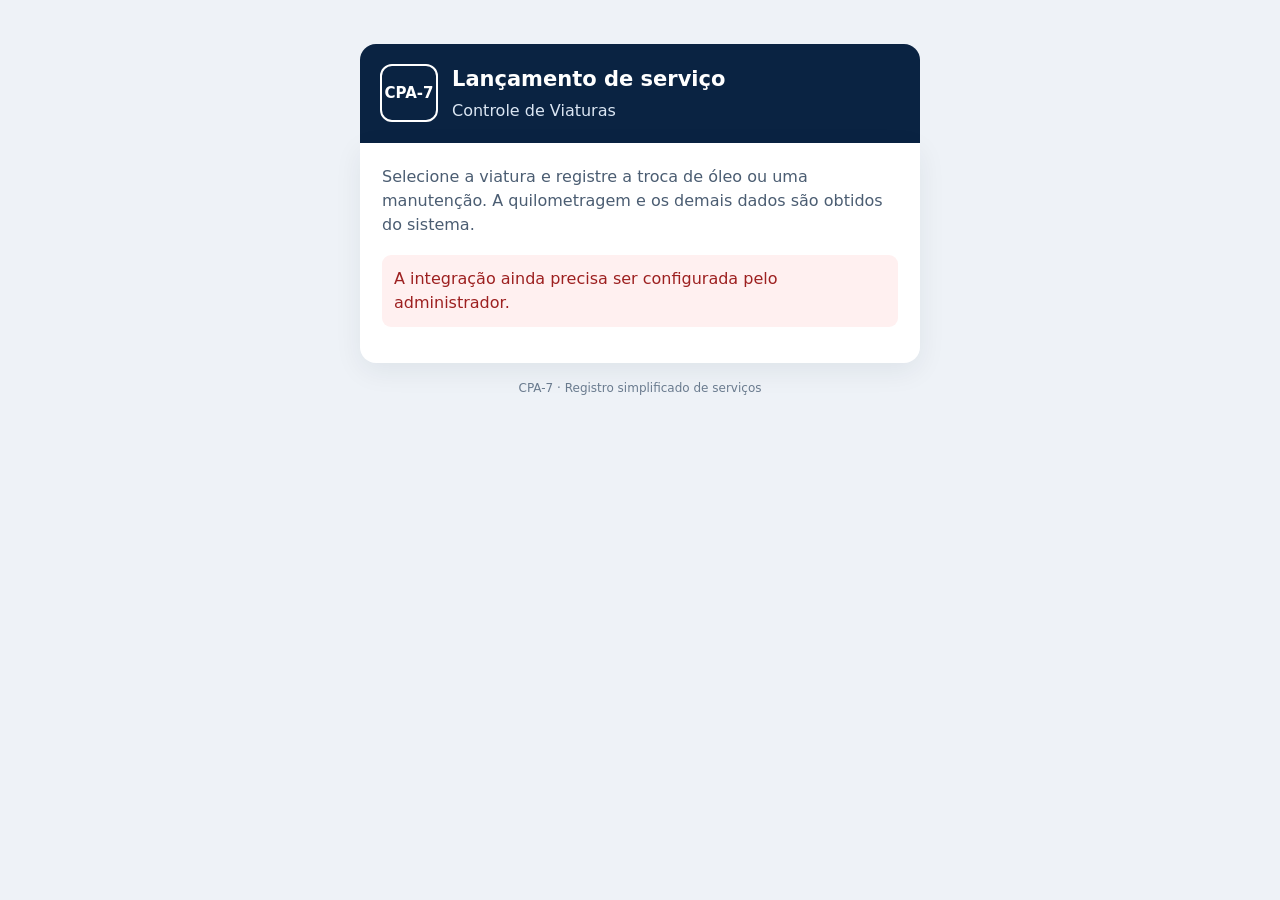
==== lancamento.html @ bb5af2d4 "Add files via upload" ====
<!doctype html>
<html lang="pt-BR">
<head>
<meta charset="utf-8"><meta name="viewport" content="width=device-width,initial-scale=1,viewport-fit=cover">
<meta name="theme-color" content="#0a2342"><title>Lançamento de serviço — CPA-7</title>
<link rel="stylesheet" href="lancamento.css">
</head>
<body>
<main class="wrap">
  <header><div class="mark">CPA-7</div><div><h1>Lançamento de serviço</h1><p>Controle de Viaturas</p></div></header>
  <section class="panel">
    <p class="intro">Selecione a viatura e registre a troca de óleo ou uma manutenção. A quilometragem e os demais dados são obtidos do sistema.</p>
    <div id="status" class="status" role="status">Carregando viaturas…</div>
    <form id="entryForm" hidden>
      <label for="vehicle">Viatura</label><select id="vehicle" required><option value="">Selecione a viatura</option></select>
      <label for="date">Data do serviço</label><input id="date" type="date" required>
      <fieldset><legend>Tipo de lançamento</legend>
        <label class="choice"><input type="radio" name="type" value="Troca de óleo" checked><span>🛢️ Troca de óleo</span></label>
        <label class="choice"><input type="radio" name="type" value="Manutenção preventiva"><span>🔧 Manutenção</span></label>
      </fieldset>
      <div id="turnstile-container" class="full"></div>
      <button id="submit" type="submit">Registrar lançamento</button>
    </form>
    <div id="result" class="result" hidden></div>
  </section>
  <footer>CPA-7 · Registro simplificado de serviços</footer>
</main>
<script src="https://challenges.cloudflare.com/turnstile/v0/api.js?render=explicit" async defer></script>
<script src="lancamento.js"></script>
</body></html>
---- lancamento.css ----
*{box-sizing:border-box}body{margin:0;background:#eef2f7;color:#172b43;font:16px/1.5 system-ui,-apple-system,"Segoe UI",sans-serif}.wrap{width:min(100% - 28px,560px);margin:28px auto}header{display:flex;align-items:center;gap:14px;color:#fff;background:#0a2342;border-radius:16px 16px 0 0;padding:20px}.mark{display:grid;place-items:center;width:58px;height:58px;border:2px solid #fff;border-radius:12px;font-weight:800;font-size:15px}h1{font-size:21px;margin:0}header p{margin:3px 0 0;color:#dbe6f3}.panel{background:#fff;padding:22px;border-radius:0 0 16px 16px;box-shadow:0 8px 28px #10243a12}.intro{margin:0 0 18px;color:#4b5d72}.status{padding:12px;border-radius:9px;background:#edf3fa;color:#304a68;margin-bottom:14px}.status.error{background:#fff0f0;color:#9d2020}.status.success{background:#eaf8ef;color:#176536}label:not(.choice){display:block;font-weight:650;margin:14px 0 6px}select,input[type=date]{width:100%;padding:12px;border:1px solid #b9c6d5;border-radius:9px;background:#fff;color:#172b43;font:inherit;min-height:48px}fieldset{border:1px solid #d7e0e9;border-radius:10px;padding:12px;margin:18px 0}legend{font-weight:700;padding:0 6px}.choice{display:flex;align-items:center;gap:10px;padding:10px 4px;font-weight:600}.choice input{width:18px;height:18px;accent-color:#0a5b9e}button{width:100%;border:0;border-radius:10px;background:#087447;color:white;padding:14px;font:700 16px system-ui;cursor:pointer;min-height:50px}button:disabled{opacity:.6;cursor:wait}.result{padding:14px;border-radius:9px;margin-top:14px;background:#eaf8ef;color:#176536}.result.error{background:#fff0f0;color:#9d2020}footer{text-align:center;color:#6a7b8e;font-size:12px;padding:16px} [hidden]{display:none!important}@media(min-width:500px){.wrap{margin-top:44px}}
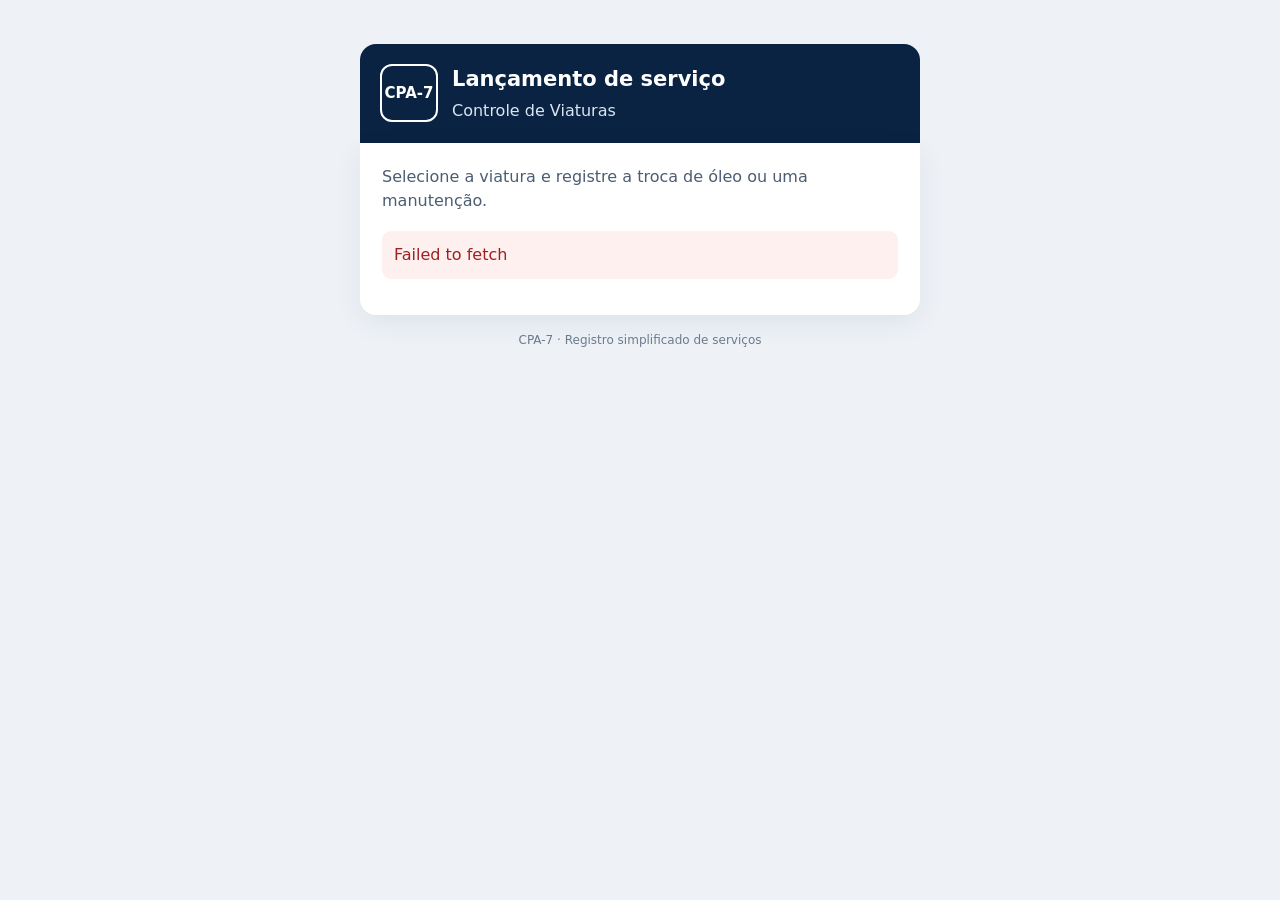
==== commit dca7aed1: "Update lancamento.html" ====
--- a/lancamento.html
+++ b/lancamento.html
@@ -1,23 +1,57 @@
+
 <!doctype html>
 <html lang="pt-BR">
 <head>
-<meta charset="utf-8"><meta name="viewport" content="width=device-width,initial-scale=1,viewport-fit=cover">
-<meta name="theme-color" content="#0a2342"><title>Lançamento de serviço — CPA-7</title>
+<meta charset="utf-8">
+<meta name="viewport" content="width=device-width,initial-scale=1,viewport-fit=cover">
+<meta name="theme-color" content="#0a2342">
+<title>Lançamento de serviço — CPA-7</title>
 <link rel="stylesheet" href="lancamento.css">
 </head>
 <body>
 <main class="wrap">
-  <header><div class="mark">CPA-7</div><div><h1>Lançamento de serviço</h1><p>Controle de Viaturas</p></div></header>
+  <header>
+    <div class="mark">CPA-7</div>
+    <div><h1>Lançamento de serviço</h1><p>Controle de Viaturas</p></div>
+  </header>
   <section class="panel">
-    <p class="intro">Selecione a viatura e registre a troca de óleo ou uma manutenção. A quilometragem e os demais dados são obtidos do sistema.</p>
+    <p class="intro">Selecione a viatura e registre a troca de óleo ou uma manutenção.</p>
     <div id="status" class="status" role="status">Carregando viaturas…</div>
     <form id="entryForm" hidden>
-      <label for="vehicle">Viatura</label><select id="vehicle" required><option value="">Selecione a viatura</option></select>
-      <label for="date">Data do serviço</label><input id="date" type="date" required>
-      <fieldset><legend>Tipo de lançamento</legend>
+      <label for="vehicle">Viatura</label>
+      <select id="vehicle" required><option value="">Selecione a viatura</option></select>
+
+      <label for="date">Data do serviço</label>
+      <input id="date" type="date" required>
+
+      <fieldset>
+        <legend>Tipo de lançamento</legend>
         <label class="choice"><input type="radio" name="type" value="Troca de óleo" checked><span>🛢️ Troca de óleo</span></label>
         <label class="choice"><input type="radio" name="type" value="Manutenção preventiva"><span>🔧 Manutenção</span></label>
       </fieldset>
+
+      <div id="maintenance-fields" hidden>
+        <label for="km">Quilometragem (KM)</label>
+        <input id="km" type="number" min="0" step="1" inputmode="numeric">
+
+        <label for="maintenance-type">Tipo de manutenção</label>
+        <select id="maintenance-type">
+          <option value="Manutenção preventiva">Manutenção preventiva</option>
+          <option value="Manutenção corretiva">Manutenção corretiva</option>
+          <option value="Pneus">Pneus</option>
+          <option value="Bateria">Bateria</option>
+          <option value="Freios">Freios</option>
+          <option value="Revisão">Revisão</option>
+          <option value="Outro">Outro</option>
+        </select>
+
+        <label for="value">Valor (R$), se houver</label>
+        <input id="value" type="number" min="0" step="0.01" inputmode="decimal">
+
+        <label for="desc">Descrição do serviço</label>
+        <textarea id="desc" rows="4" maxlength="500"></textarea>
+      </div>
+
       <div id="turnstile-container" class="full"></div>
       <button id="submit" type="submit">Registrar lançamento</button>
     </form>
@@ -27,4 +61,5 @@
 </main>
 <script src="https://challenges.cloudflare.com/turnstile/v0/api.js?render=explicit" async defer></script>
 <script src="lancamento.js"></script>
-</body></html>
+</body>
+</html>
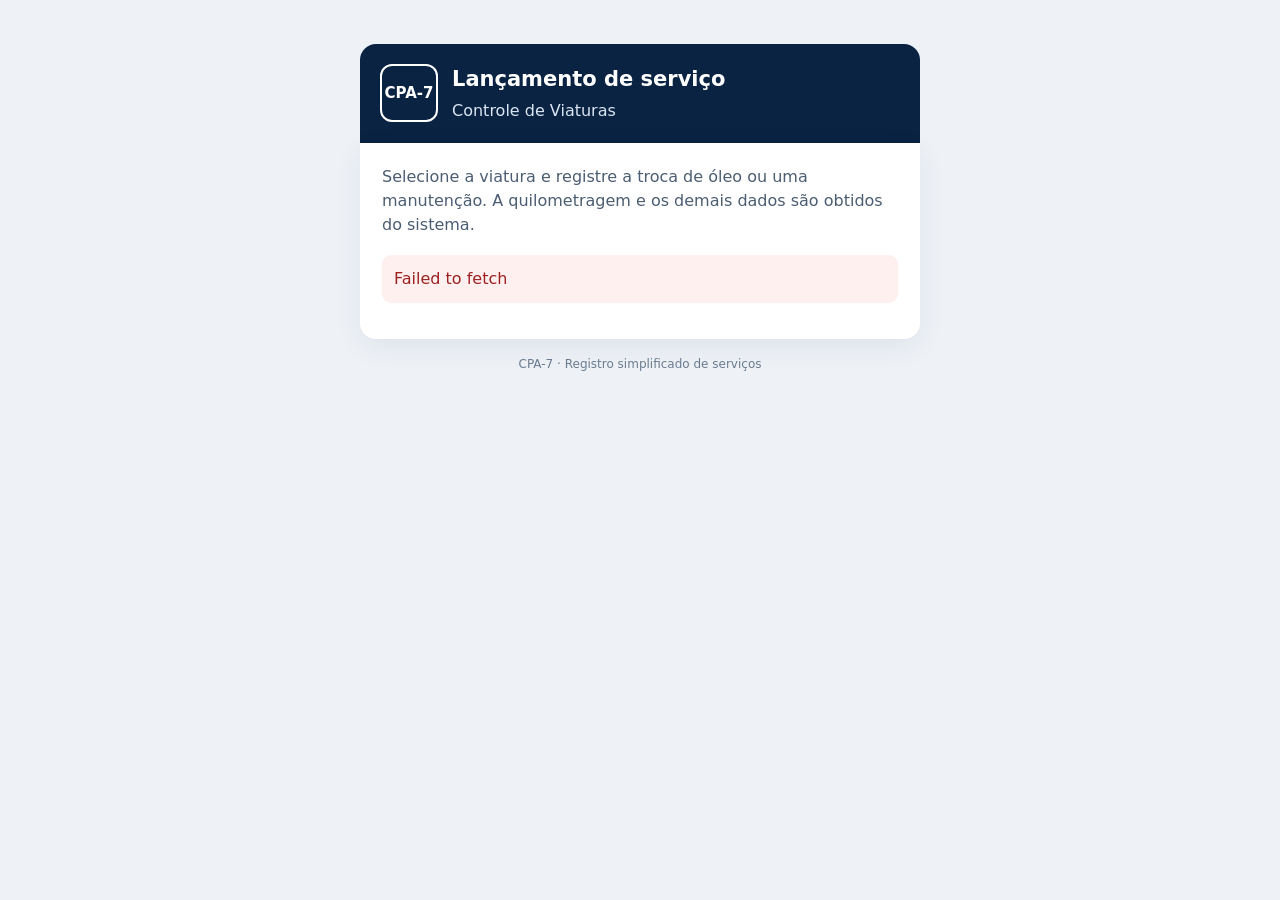
==== commit c507d1ee: "Add files via upload" ====
--- a/lancamento.html
+++ b/lancamento.html
@@ -1,57 +1,34 @@
-
 <!doctype html>
 <html lang="pt-BR">
 <head>
-<meta charset="utf-8">
-<meta name="viewport" content="width=device-width,initial-scale=1,viewport-fit=cover">
-<meta name="theme-color" content="#0a2342">
-<title>Lançamento de serviço — CPA-7</title>
+<meta charset="utf-8"><meta name="viewport" content="width=device-width,initial-scale=1,viewport-fit=cover">
+<meta name="theme-color" content="#0a2342"><title>Lançamento de serviço — CPA-7</title>
 <link rel="stylesheet" href="lancamento.css">
 </head>
 <body>
 <main class="wrap">
-  <header>
-    <div class="mark">CPA-7</div>
-    <div><h1>Lançamento de serviço</h1><p>Controle de Viaturas</p></div>
-  </header>
+  <header><div class="mark">CPA-7</div><div><h1>Lançamento de serviço</h1><p>Controle de Viaturas</p></div></header>
   <section class="panel">
-    <p class="intro">Selecione a viatura e registre a troca de óleo ou uma manutenção.</p>
+    <p class="intro">Selecione a viatura e registre a troca de óleo ou uma manutenção. A quilometragem e os demais dados são obtidos do sistema.</p>
     <div id="status" class="status" role="status">Carregando viaturas…</div>
     <form id="entryForm" hidden>
-      <label for="vehicle">Viatura</label>
-      <select id="vehicle" required><option value="">Selecione a viatura</option></select>
-
-      <label for="date">Data do serviço</label>
-      <input id="date" type="date" required>
-
-      <fieldset>
-        <legend>Tipo de lançamento</legend>
+      <label for="vehicle">Viatura</label><select id="vehicle" required><option value="">Selecione a viatura</option></select>
+      <label for="date">Data do serviço</label><input id="date" type="date" required>
+      <fieldset><legend>Tipo de lançamento</legend>
         <label class="choice"><input type="radio" name="type" value="Troca de óleo" checked><span>🛢️ Troca de óleo</span></label>
         <label class="choice"><input type="radio" name="type" value="Manutenção preventiva"><span>🔧 Manutenção</span></label>
       </fieldset>
-
+      <div id="oil-km-wrap" hidden>
+        <label for="oil-km">KM do hodômetro na troca de óleo</label>
+        <input id="oil-km" type="number" min="0" step="1" inputmode="numeric" placeholder="Informe o KM atual">
+      </div>
       <div id="maintenance-fields" hidden>
-        <label for="km">Quilometragem (KM)</label>
-        <input id="km" type="number" min="0" step="1" inputmode="numeric">
-
+        <label for="km">KM do hodômetro</label><input id="km" type="number" min="0" step="1" inputmode="numeric">
         <label for="maintenance-type">Tipo de manutenção</label>
-        <select id="maintenance-type">
-          <option value="Manutenção preventiva">Manutenção preventiva</option>
-          <option value="Manutenção corretiva">Manutenção corretiva</option>
-          <option value="Pneus">Pneus</option>
-          <option value="Bateria">Bateria</option>
-          <option value="Freios">Freios</option>
-          <option value="Revisão">Revisão</option>
-          <option value="Outro">Outro</option>
-        </select>
-
-        <label for="value">Valor (R$), se houver</label>
-        <input id="value" type="number" min="0" step="0.01" inputmode="decimal">
-
-        <label for="desc">Descrição do serviço</label>
-        <textarea id="desc" rows="4" maxlength="500"></textarea>
+        <select id="maintenance-type"><option value="Manutenção preventiva">Manutenção preventiva</option><option value="Manutenção corretiva">Manutenção corretiva</option><option value="Pneus">Pneus</option><option value="Bateria">Bateria</option><option value="Freios">Freios</option><option value="Revisão">Revisão</option><option value="Outro">Outro</option></select>
+        <label for="value">Valor (R$)</label><input id="value" type="number" min="0" step="0.01" value="0">
+        <label for="desc">Descrição</label><textarea id="desc" maxlength="500" rows="3"></textarea>
       </div>
-
       <div id="turnstile-container" class="full"></div>
       <button id="submit" type="submit">Registrar lançamento</button>
     </form>
@@ -61,5 +38,4 @@
 </main>
 <script src="https://challenges.cloudflare.com/turnstile/v0/api.js?render=explicit" async defer></script>
 <script src="lancamento.js"></script>
-</body>
-</html>
+</body></html>
--- a/lancamento.css
+++ b/lancamento.css
@@ -1 +1 @@
-*{box-sizing:border-box}body{margin:0;background:#eef2f7;color:#172b43;font:16px/1.5 system-ui,-apple-system,"Segoe UI",sans-serif}.wrap{width:min(100% - 28px,560px);margin:28px auto}header{display:flex;align-items:center;gap:14px;color:#fff;background:#0a2342;border-radius:16px 16px 0 0;padding:20px}.mark{display:grid;place-items:center;width:58px;height:58px;border:2px solid #fff;border-radius:12px;font-weight:800;font-size:15px}h1{font-size:21px;margin:0}header p{margin:3px 0 0;color:#dbe6f3}.panel{background:#fff;padding:22px;border-radius:0 0 16px 16px;box-shadow:0 8px 28px #10243a12}.intro{margin:0 0 18px;color:#4b5d72}.status{padding:12px;border-radius:9px;background:#edf3fa;color:#304a68;margin-bottom:14px}.status.error{background:#fff0f0;color:#9d2020}.status.success{background:#eaf8ef;color:#176536}label:not(.choice){display:block;font-weight:650;margin:14px 0 6px}select,input[type=date]{width:100%;padding:12px;border:1px solid #b9c6d5;border-radius:9px;background:#fff;color:#172b43;font:inherit;min-height:48px}fieldset{border:1px solid #d7e0e9;border-radius:10px;padding:12px;margin:18px 0}legend{font-weight:700;padding:0 6px}.choice{display:flex;align-items:center;gap:10px;padding:10px 4px;font-weight:600}.choice input{width:18px;height:18px;accent-color:#0a5b9e}button{width:100%;border:0;border-radius:10px;background:#087447;color:white;padding:14px;font:700 16px system-ui;cursor:pointer;min-height:50px}button:disabled{opacity:.6;cursor:wait}.result{padding:14px;border-radius:9px;margin-top:14px;background:#eaf8ef;color:#176536}.result.error{background:#fff0f0;color:#9d2020}footer{text-align:center;color:#6a7b8e;font-size:12px;padding:16px} [hidden]{display:none!important}@media(min-width:500px){.wrap{margin-top:44px}}
+*{box-sizing:border-box}body{margin:0;background:#eef2f7;color:#172b43;font:16px/1.5 system-ui,-apple-system,"Segoe UI",sans-serif}.wrap{width:min(100% - 28px,560px);margin:28px auto}header{display:flex;align-items:center;gap:14px;color:#fff;background:#0a2342;border-radius:16px 16px 0 0;padding:20px}.mark{display:grid;place-items:center;width:58px;height:58px;border:2px solid #fff;border-radius:12px;font-weight:800;font-size:15px}h1{font-size:21px;margin:0}header p{margin:3px 0 0;color:#dbe6f3}.panel{background:#fff;padding:22px;border-radius:0 0 16px 16px;box-shadow:0 8px 28px #10243a12}.intro{margin:0 0 18px;color:#4b5d72}.status{padding:12px;border-radius:9px;background:#edf3fa;color:#304a68;margin-bottom:14px}.status.error{background:#fff0f0;color:#9d2020}label:not(.choice){display:block;font-weight:650;margin:14px 0 6px}select,input[type=date],input[type=number],textarea{width:100%;padding:12px;border:1px solid #b9c6d5;border-radius:9px;background:#fff;color:#172b43;font:inherit;min-height:48px}fieldset{border:1px solid #d7e0e9;border-radius:10px;padding:12px;margin:18px 0}legend{font-weight:700;padding:0 6px}.choice{display:flex;align-items:center;gap:10px;padding:10px 4px;font-weight:600}.choice input{width:18px;height:18px;accent-color:#0a5b9e}button{width:100%;border:0;border-radius:10px;background:#087447;color:white;padding:14px;font:700 16px system-ui;cursor:pointer;min-height:50px}button:disabled{opacity:.6;cursor:wait}.result{padding:14px;border-radius:9px;margin-top:14px;background:#eaf8ef;color:#176536}.result.error{background:#fff0f0;color:#9d2020}footer{text-align:center;color:#6a7b8e;font-size:12px;padding:16px}[hidden]{display:none!important}@media(min-width:500px){.wrap{margin-top:44px}}
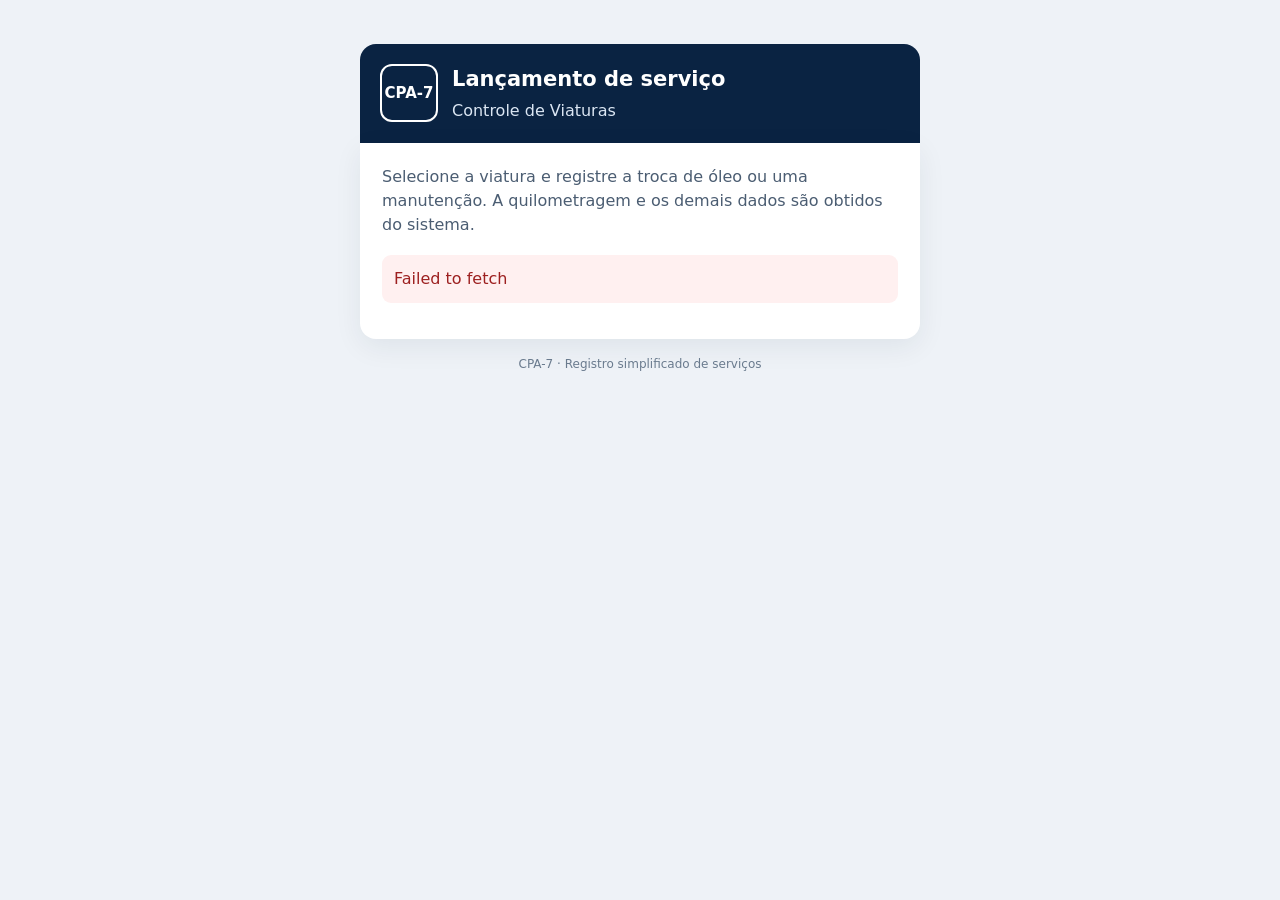
==== commit cc0fa0fb: "Add files via upload" ====
--- a/lancamento.html
+++ b/lancamento.html
@@ -1,8 +1,13 @@
 <!doctype html>
 <html lang="pt-BR">
 <head>
-<meta charset="utf-8"><meta name="viewport" content="width=device-width,initial-scale=1,viewport-fit=cover">
-<meta name="theme-color" content="#0a2342"><title>Lançamento de serviço — CPA-7</title>
+<meta charset="utf-8">
+<meta name="viewport" content="width=device-width,initial-scale=1,viewport-fit=cover">
+<meta name="theme-color" content="#0a2342">
+<title>Lançamento de serviço — CPA-7</title>
+<link rel="icon" type="image/png" sizes="192x192" href="assets/icone-lancamento-192.png">
+<link rel="apple-touch-icon" href="assets/apple-touch-icon.png">
+<link rel="manifest" href="manifest.webmanifest">
 <link rel="stylesheet" href="lancamento.css">
 </head>
 <body>
@@ -38,4 +43,5 @@
 </main>
 <script src="https://challenges.cloudflare.com/turnstile/v0/api.js?render=explicit" async defer></script>
 <script src="lancamento.js"></script>
-</body></html>
+</body>
+</html>
